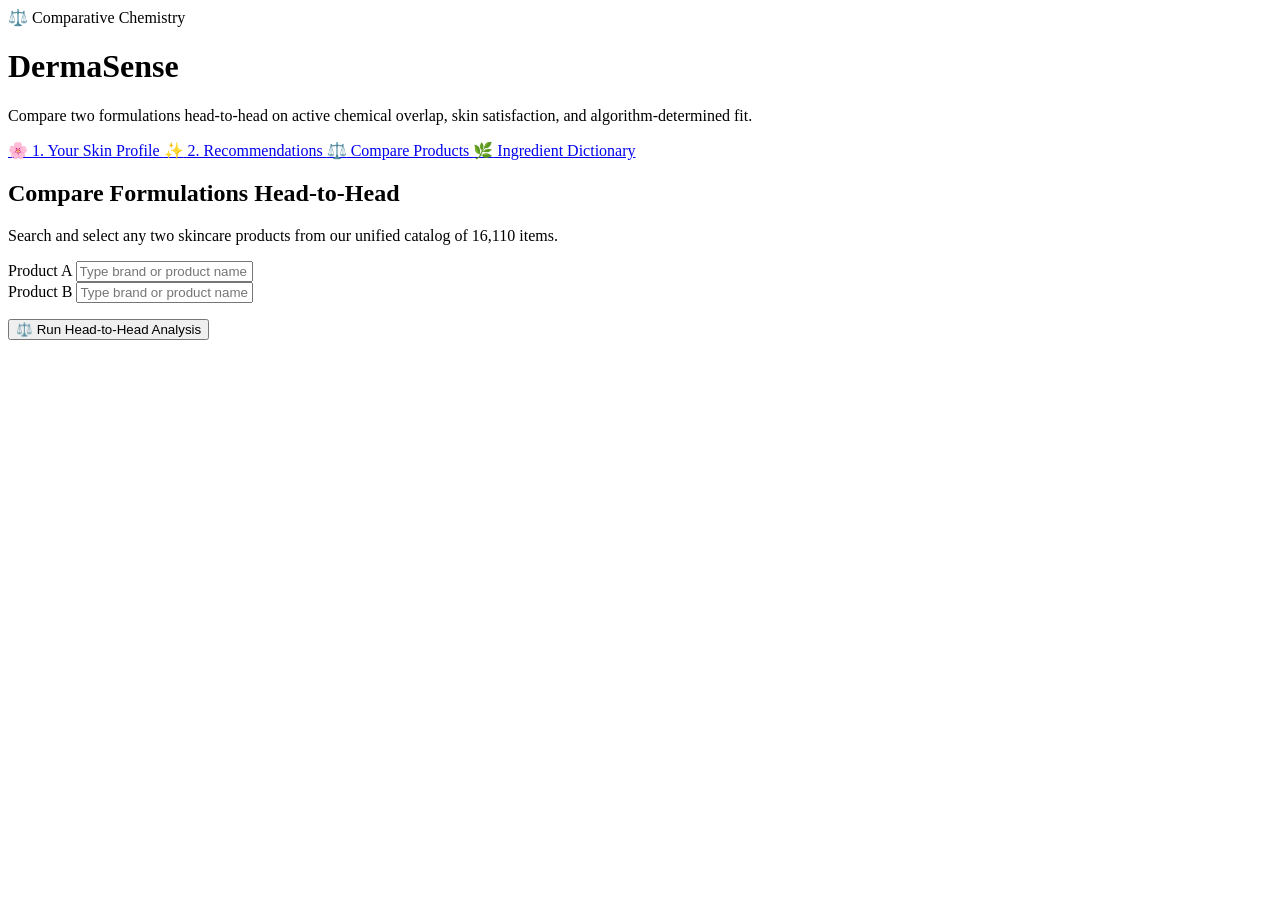
==== app/templates/compare.html @ 7663b98e "feat: split web app into dedicated multi-page flow (skin profile intake, recommendations, comparison" ====
<!DOCTYPE html>
<html lang="en">
<head>
  <meta charset="UTF-8">
  <meta name="viewport" content="width=device-width, initial-scale=1.0">
  <title>DermaSense — Side-by-Side Product Comparison</title>
  <meta name="description" content="Compare two skincare products head-to-head on active ingredients, skin satisfaction, and overall value.">
  <link rel="stylesheet" href="/static/css/style.css">
  <link rel="icon" href="data:image/svg+xml,<svg xmlns=%22http://www.w3.org/2000/svg%22 viewBox=%220%200%20100%20100%22><text y=%22.9em%22 font-size=%2290%22>🌸</text></svg>">
</head>
<body>

  <!-- Decorative Botanical Glows -->
  <div class="bg-decor bg-decor-1"></div>
  <div class="bg-decor bg-decor-2"></div>

  <div class="container">
    
    <!-- Header & Branding -->
    <header class="header">
      <div class="brand-badge">⚖️ Comparative Chemistry</div>
      <h1 class="brand-title">Derma<span>Sense</span></h1>
      <p class="brand-subtitle">
        Compare two formulations head-to-head on active chemical overlap, skin satisfaction, and algorithm-determined fit.
      </p>

      <!-- Navigation Header -->
      <nav class="nav-tabs" role="navigation" aria-label="Main Navigation">
        <a href="/" class="nav-tab-btn">
          <span>🌸</span> 1. Your Skin Profile
        </a>
        <a href="/recommendations" class="nav-tab-btn">
          <span>✨</span> 2. Recommendations
        </a>
        <a href="/compare" class="nav-tab-btn active">
          <span>⚖️</span> Compare Products
        </a>
        <a href="/ingredients" class="nav-tab-btn">
          <span>🌿</span> Ingredient Dictionary
        </a>
      </nav>
    </header>

    <main>
      <div class="card">
        <h2 class="card-header-title">Compare Formulations Head-to-Head</h2>
        <p class="card-header-desc">Search and select any two skincare products from our unified catalog of 16,110 items.</p>

        <div class="controls-grid" style="grid-template-columns: 1fr 1fr; margin-bottom: 16px;">
          <div style="position: relative;">
            <label class="form-label" for="compareSearchA">Product A</label>
            <input type="text" id="compareSearchA" class="text-input" placeholder="Type brand or product name (e.g. Ultra Repair Cream)...">
            <div id="compareSuggestionsA" style="position: absolute; left: 0; right: 0; background: #FFF; border-radius: 8px; box-shadow: var(--shadow-lg); z-index: 50; max-height: 220px; overflow-y: auto;"></div>
            <input type="hidden" id="compareIdA">
          </div>

          <div style="position: relative;">
            <label class="form-label" for="compareSearchB">Product B</label>
            <input type="text" id="compareSearchB" class="text-input" placeholder="Type brand or product name (e.g. Kiehl's Ultra Facial)...">
            <div id="compareSuggestionsB" style="position: absolute; left: 0; right: 0; background: #FFF; border-radius: 8px; box-shadow: var(--shadow-lg); z-index: 50; max-height: 220px; overflow-y: auto;"></div>
            <input type="hidden" id="compareIdB">
          </div>
        </div>

        <button type="button" class="btn-primary" id="btnRunComparison">
          <span>⚖️</span> Run Head-to-Head Analysis
        </button>

        <div id="comparisonResults" style="display: none; margin-top: 30px;"></div>
      </div>
    </main>

  </div>

  <script>
    document.addEventListener('DOMContentLoaded', () => {
      const urlParams = new URLSearchParams(window.location.search);
      const idA = urlParams.get('id_a') || localStorage.getItem('dermasense_compare_a');
      const idB = urlParams.get('id_b') || localStorage.getItem('dermasense_compare_b');

      const compareSearchA = document.getElementById('compareSearchA');
      const compareSearchB = document.getElementById('compareSearchB');
      const compareIdA = document.getElementById('compareIdA');
      const compareIdB = document.getElementById('compareIdB');

      if (idA && idB) {
        compareIdA.value = idA;
        compareIdB.value = idB;
        compareSearchA.value = `Selected Product A (${idA})`;
        compareSearchB.value = `Selected Product B (${idB})`;
        executeComparison(idA, idB);
      }

      setupAutocomplete(compareSearchA, compareIdA, document.getElementById('compareSuggestionsA'));
      setupAutocomplete(compareSearchB, compareIdB, document.getElementById('compareSuggestionsB'));

      document.getElementById('btnRunComparison').addEventListener('click', () => {
        if (!compareIdA.value || !compareIdB.value) {
          alert("Please select both Product A and Product B to compare.");
          return;
        }
        executeComparison(compareIdA.value, compareIdB.value);
      });
    });

    async function executeComparison(idA, idB) {
      const comparisonResults = document.getElementById('comparisonResults');
      comparisonResults.style.display = 'block';
      comparisonResults.innerHTML = '<div class="loading-spinner">⚖️ Analyzing active chemical overlap and review satisfaction...</div>';

      const skinType = localStorage.getItem('dermasense_skin_type') || 'oily';
      let concerns = [];
      try { concerns = JSON.parse(localStorage.getItem('dermasense_concerns') || '[]'); } catch(e){}

      try {
        const response = await fetch('/api/compare', {
          method: 'POST',
          headers: { 'Content-Type': 'application/json' },
          body: JSON.stringify({
            product_id_a: idA,
            product_id_b: idB,
            skin_type: skinType,
            target_concerns: concerns
          })
        });

        const data = await response.json();
        if (data.status === 'success') {
          renderComparison(data.comparison);
        } else {
          comparisonResults.innerHTML = `<p style="text-align: center; color: var(--primary-rose);">${data.message}</p>`;
        }
      } catch (err) {
        comparisonResults.innerHTML = '<p style="text-align: center; color: var(--primary-rose);">Unable to run comparison.</p>';
      }
    }

    function renderComparison(comp) {
      const pA = comp.product_a;
      const pB = comp.product_b;

      const sharedActives = comp.shared_actives.length > 0
        ? comp.shared_actives.map(a => `<span class="badge-active" style="background: var(--sage-green-light); color: var(--sage-green-dark);">🌿 ${capitalize(a)}</span>`).join(' ')
        : '<span style="color: var(--text-muted); font-size: 0.85rem;">None shared</span>';

      const uniqueA = comp.unique_actives_a.length > 0
        ? comp.unique_actives_a.map(a => `<span class="badge-active">🔬 ${capitalize(a)}</span>`).join(' ')
        : '<span style="color: var(--text-muted); font-size: 0.85rem;">None unique</span>';

      const uniqueB = comp.unique_actives_b.length > 0
        ? comp.unique_actives_b.map(a => `<span class="badge-active">🔬 ${capitalize(a)}</span>`).join(' ')
        : '<span style="color: var(--text-muted); font-size: 0.85rem;">None unique</span>';

      document.getElementById('comparisonResults').innerHTML = `
        <div class="comparison-grid">
          
          <!-- Product A -->
          <div class="comparison-card">
            <div class="product-brand">${escapeHtml(pA.brand)}</div>
            <h3 class="product-title" style="font-size: 1.3rem;">${escapeHtml(pA.product_name)}</h3>
            <div class="price-tag">$${pA.price_usd ? pA.price_usd.toFixed(2) : 'N/A'}</div>
            
            <div style="margin: 14px 0;">
              <strong>Overall Rating:</strong> ★ ${comp.rating_a ? comp.rating_a.toFixed(2) : '4.2'} (${comp.reviews_a} reviews)
            </div>

            <div style="margin: 14px 0;">
              <strong style="display: block; margin-bottom: 6px;">Unique Actives:</strong>
              ${uniqueA}
            </div>
          </div>

          <!-- Product B -->
          <div class="comparison-card">
            <div class="product-brand">${escapeHtml(pB.brand)}</div>
            <h3 class="product-title" style="font-size: 1.3rem;">${escapeHtml(pB.product_name)}</h3>
            <div class="price-tag">$${pB.price_usd ? pB.price_usd.toFixed(2) : 'N/A'}</div>

            <div style="margin: 14px 0;">
              <strong>Overall Rating:</strong> ★ ${comp.rating_b ? comp.rating_b.toFixed(2) : '4.2'} (${comp.reviews_b} reviews)
            </div>

            <div style="margin: 14px 0;">
              <strong style="display: block; margin-bottom: 6px;">Unique Actives:</strong>
              ${uniqueB}
            </div>
          </div>

        </div>

        <div class="card" style="margin-top: 24px;">
          <h4 style="font-family: var(--font-serif); font-size: 1.15rem; color: var(--primary-rose); margin-bottom: 8px;">Shared Active Ingredients</h4>
          <div>${sharedActives}</div>
        </div>

        <div class="verdict-box">
          <div class="verdict-title">🌟 Algorithmic Recommendation Verdict</div>
          <p style="font-size: 1rem; color: var(--text-primary); max-width: 700px; margin: 0 auto;">
            ${formatMarkdownSnippet(comp.verdict)}
          </p>
        </div>
      `;
    }

    function setupAutocomplete(inputEl, idEl, dropdownEl) {
      let timeout;
      inputEl.addEventListener('input', () => {
        clearTimeout(timeout);
        const val = inputEl.value.trim();
        if (val.length < 2) {
          dropdownEl.innerHTML = '';
          return;
        }

        timeout = setTimeout(async () => {
          try {
            const res = await fetch(`/api/search?q=${encodeURIComponent(val)}&limit=6`);
            const data = await res.json();
            if (data.results && data.results.length > 0) {
              dropdownEl.innerHTML = data.results.map(r => `
                <div class="suggestion-item" data-id="${r.product_id}" data-title="${escapeHtml(r.product_name)} (${escapeHtml(r.brand)})" style="padding: 10px 14px; cursor: pointer; border-bottom: 1px solid var(--border-soft); font-size: 0.9rem;">
                  <strong>${escapeHtml(r.product_name)}</strong> <span style="color: var(--primary-rose); font-size: 0.82rem;">(${escapeHtml(r.brand)})</span>
                </div>
              `).join('');

              dropdownEl.querySelectorAll('.suggestion-item').forEach(item => {
                item.addEventListener('click', () => {
                  idEl.value = item.getAttribute('data-id');
                  inputEl.value = item.getAttribute('data-title');
                  dropdownEl.innerHTML = '';
                });
              });
            } else {
              dropdownEl.innerHTML = '';
            }
          } catch (e) { }
        }, 250);
      });
    }

    function capitalize(str) {
      if (!str) return '';
      return str.charAt(0).toUpperCase() + str.slice(1);
    }

    function escapeHtml(text) {
      if (!text) return '';
      return String(text)
        .replace(/&/g, '&amp;')
        .replace(/</g, '&lt;')
        .replace(/>/g, '&gt;')
        .replace(/"/g, '&quot;')
        .replace(/'/g, '&#039;');
    }

    function formatMarkdownSnippet(text) {
      if (!text) return '';
      return text.replace(/\*\*(.*?)\*\*/g, '<strong>$1</strong>');
    }
  </script>
</body>
</html>
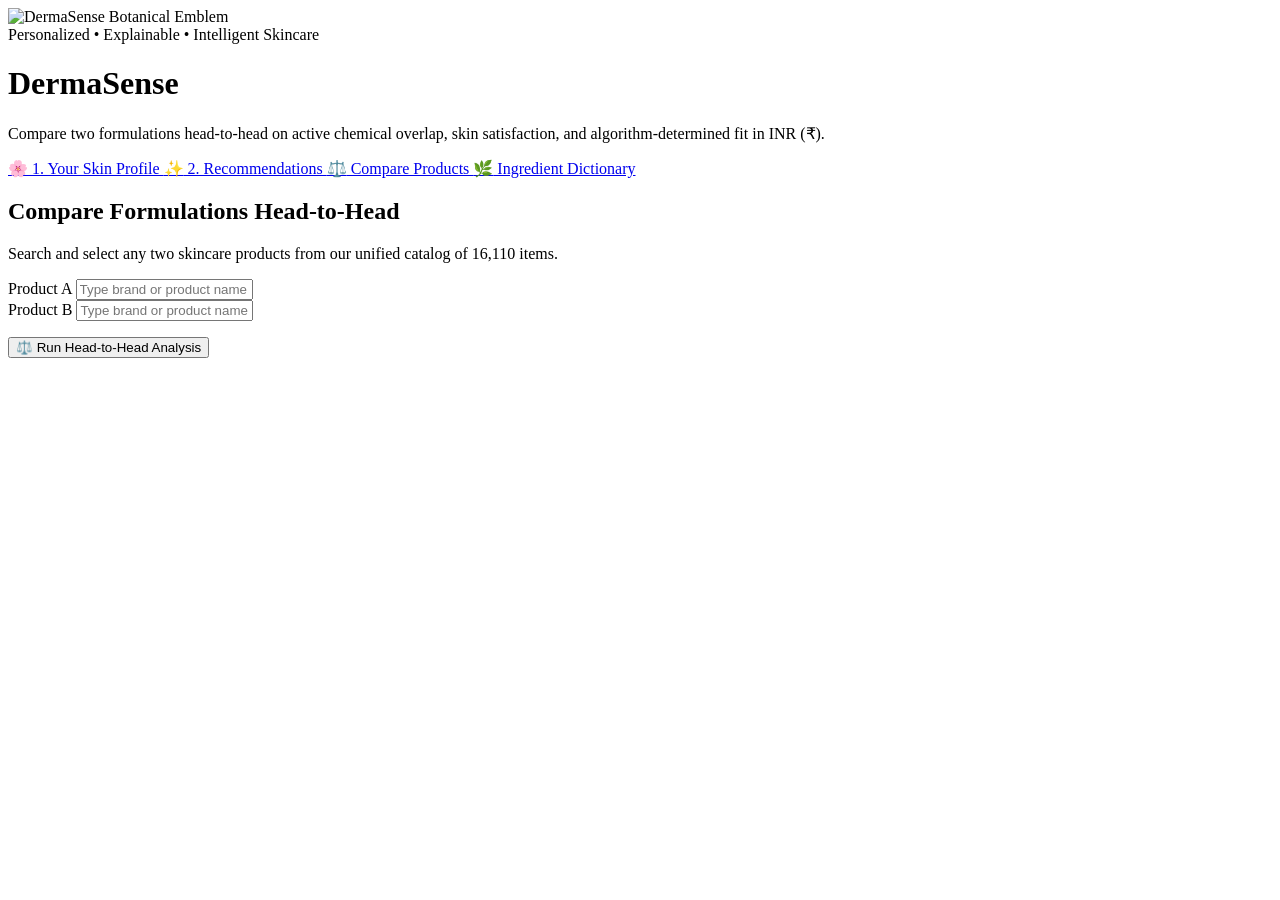
==== commit 354c7080: "feat: implement cross-encoder reranking, knowledge graph, RAG Q&A, personalization, evaluation suite" ====
--- a/app/templates/compare.html
+++ b/app/templates/compare.html
@@ -4,9 +4,13 @@
   <meta charset="UTF-8">
   <meta name="viewport" content="width=device-width, initial-scale=1.0">
   <title>DermaSense — Side-by-Side Product Comparison</title>
-  <meta name="description" content="Compare two skincare products head-to-head on active ingredients, skin satisfaction, and overall value.">
+  <meta name="description" content="Compare two skincare products head-to-head on active ingredients, skin satisfaction, and overall value in INR.">
   <link rel="stylesheet" href="/static/css/style.css">
-  <link rel="icon" href="data:image/svg+xml,<svg xmlns=%22http://www.w3.org/2000/svg%22 viewBox=%220%200%20100%20100%22><text y=%22.9em%22 font-size=%2290%22>🌸</text></svg>">
+  <link rel="icon" type="image/png" sizes="192x192" href="/static/images/dermasense_favicon.png?v=2">
+  <link rel="icon" type="image/png" sizes="32x32" href="/static/images/favicon-32x32.png?v=2">
+  <link rel="icon" type="image/png" sizes="16x16" href="/static/images/favicon-16x16.png?v=2">
+  <link rel="shortcut icon" href="/favicon.ico?v=2">
+  <link rel="apple-touch-icon" sizes="180x180" href="/static/images/apple-touch-icon.png?v=2">
 </head>
 <body>
 
@@ -16,12 +20,15 @@
 
   <div class="container">
     
-    <!-- Header & Branding -->
+    <!-- Header & Branding with Uncluttered Botanical Emblem -->
     <header class="header">
-      <div class="brand-badge">⚖️ Comparative Chemistry</div>
+      <div class="brand-logo-container">
+        <img src="/static/images/dermasense_emblem.png" alt="DermaSense Botanical Emblem" class="brand-logo-img">
+      </div>
+      <div class="brand-tagline">Personalized • Explainable • Intelligent Skincare</div>
       <h1 class="brand-title">Derma<span>Sense</span></h1>
       <p class="brand-subtitle">
-        Compare two formulations head-to-head on active chemical overlap, skin satisfaction, and algorithm-determined fit.
+        Compare two formulations head-to-head on active chemical overlap, skin satisfaction, and algorithm-determined fit in INR (₹).
       </p>
 
       <!-- Navigation Header -->
@@ -106,7 +113,7 @@
     async function executeComparison(idA, idB) {
       const comparisonResults = document.getElementById('comparisonResults');
       comparisonResults.style.display = 'block';
-      comparisonResults.innerHTML = '<div class="loading-spinner">⚖️ Analyzing active chemical overlap and review satisfaction...</div>';
+      comparisonResults.innerHTML = '<div class="loading-spinner">⚖️ Analyzing active chemical overlap and review satisfaction in INR...</div>';
 
       const skinType = localStorage.getItem('dermasense_skin_type') || 'oily';
       let concerns = [];
@@ -139,6 +146,9 @@
       const pA = comp.product_a;
       const pB = comp.product_b;
 
+      const priceA = pA.price_inr ? `₹${Math.round(pA.price_inr).toLocaleString()}` : 'Check Platform';
+      const priceB = pB.price_inr ? `₹${Math.round(pB.price_inr).toLocaleString()}` : 'Check Platform';
+
       const sharedActives = comp.shared_actives.length > 0
         ? comp.shared_actives.map(a => `<span class="badge-active" style="background: var(--sage-green-light); color: var(--sage-green-dark);">🌿 ${capitalize(a)}</span>`).join(' ')
         : '<span style="color: var(--text-muted); font-size: 0.85rem;">None shared</span>';
@@ -158,7 +168,7 @@
           <div class="comparison-card">
             <div class="product-brand">${escapeHtml(pA.brand)}</div>
             <h3 class="product-title" style="font-size: 1.3rem;">${escapeHtml(pA.product_name)}</h3>
-            <div class="price-tag">$${pA.price_usd ? pA.price_usd.toFixed(2) : 'N/A'}</div>
+            <div class="price-tag">${priceA}</div>
             
             <div style="margin: 14px 0;">
               <strong>Overall Rating:</strong> ★ ${comp.rating_a ? comp.rating_a.toFixed(2) : '4.2'} (${comp.reviews_a} reviews)
@@ -174,7 +184,7 @@
           <div class="comparison-card">
             <div class="product-brand">${escapeHtml(pB.brand)}</div>
             <h3 class="product-title" style="font-size: 1.3rem;">${escapeHtml(pB.product_name)}</h3>
-            <div class="price-tag">$${pB.price_usd ? pB.price_usd.toFixed(2) : 'N/A'}</div>
+            <div class="price-tag">${priceB}</div>
 
             <div style="margin: 14px 0;">
               <strong>Overall Rating:</strong> ★ ${comp.rating_b ? comp.rating_b.toFixed(2) : '4.2'} (${comp.reviews_b} reviews)
@@ -192,6 +202,32 @@
           <h4 style="font-family: var(--font-serif); font-size: 1.15rem; color: var(--primary-rose); margin-bottom: 8px;">Shared Active Ingredients</h4>
           <div>${sharedActives}</div>
         </div>
+
+        ${comp.layering_conflicts && comp.layering_conflicts.length > 0 ? `
+          <div class="card" style="margin-top: 24px; border: 1.5px solid rgba(239, 68, 68, 0.4); background: rgba(254, 242, 242, 0.7);">
+            <div style="display: flex; align-items: center; gap: 8px; margin-bottom: 8px;">
+              <span style="font-size: 1.2rem;">⚠️</span>
+              <h4 style="font-family: var(--font-serif); font-size: 1.15rem; color: #DC2626; margin: 0;">Knowledge Graph Layering Alert: Active Collision</h4>
+            </div>
+            <p style="font-size: 0.9rem; color: #991B1B; margin-bottom: 12px;">Our ingredient knowledge graph detected chemical contraindications if these two products are applied simultaneously:</p>
+            <div style="display: flex; flex-direction: column; gap: 8px;">
+              ${comp.layering_conflicts.map(c => `
+                <div style="padding: 10px 14px; background: #FFF; border-radius: 8px; border-left: 4px solid #DC2626;">
+                  <strong style="color: #991B1B; font-size: 0.9rem;">${escapeHtml(c.title)}</strong>
+                  <div style="font-size: 0.85rem; color: var(--text-secondary); margin: 3px 0;"><strong>Mechanism:</strong> ${escapeHtml(c.mechanism)}</div>
+                  <div style="font-size: 0.85rem; color: #047857;"><strong>Dermatologist Recommendation:</strong> ${escapeHtml(c.recommendation)}</div>
+                </div>
+              `).join('')}
+            </div>
+          </div>
+        ` : `
+          <div class="card" style="margin-top: 24px; border: 1px solid rgba(16, 185, 129, 0.3); background: rgba(240, 253, 244, 0.6); padding: 16px 20px;">
+            <div style="display: flex; align-items: center; gap: 8px;">
+              <span style="font-size: 1.1rem;">✅</span>
+              <span style="font-size: 0.92rem; color: #065F46; font-weight: 600;">Knowledge Graph Verification: No hostile active contraindications detected between these formulations. Safe to layer or alternate.</span>
+            </div>
+          </div>
+        `}
 
         <div class="verdict-box">
           <div class="verdict-title">🌟 Algorithmic Recommendation Verdict</div>
@@ -219,7 +255,7 @@
             if (data.results && data.results.length > 0) {
               dropdownEl.innerHTML = data.results.map(r => `
                 <div class="suggestion-item" data-id="${r.product_id}" data-title="${escapeHtml(r.product_name)} (${escapeHtml(r.brand)})" style="padding: 10px 14px; cursor: pointer; border-bottom: 1px solid var(--border-soft); font-size: 0.9rem;">
-                  <strong>${escapeHtml(r.product_name)}</strong> <span style="color: var(--primary-rose); font-size: 0.82rem;">(${escapeHtml(r.brand)})</span>
+                  <strong>${escapeHtml(r.product_name)}</strong> <span style="color: var(--primary-rose); font-size: 0.82rem;">(${escapeHtml(r.brand)} &bull; ${r.price_inr ? '₹' + Math.round(r.price_inr).toLocaleString() : ''})</span>
                 </div>
               `).join('');
 
